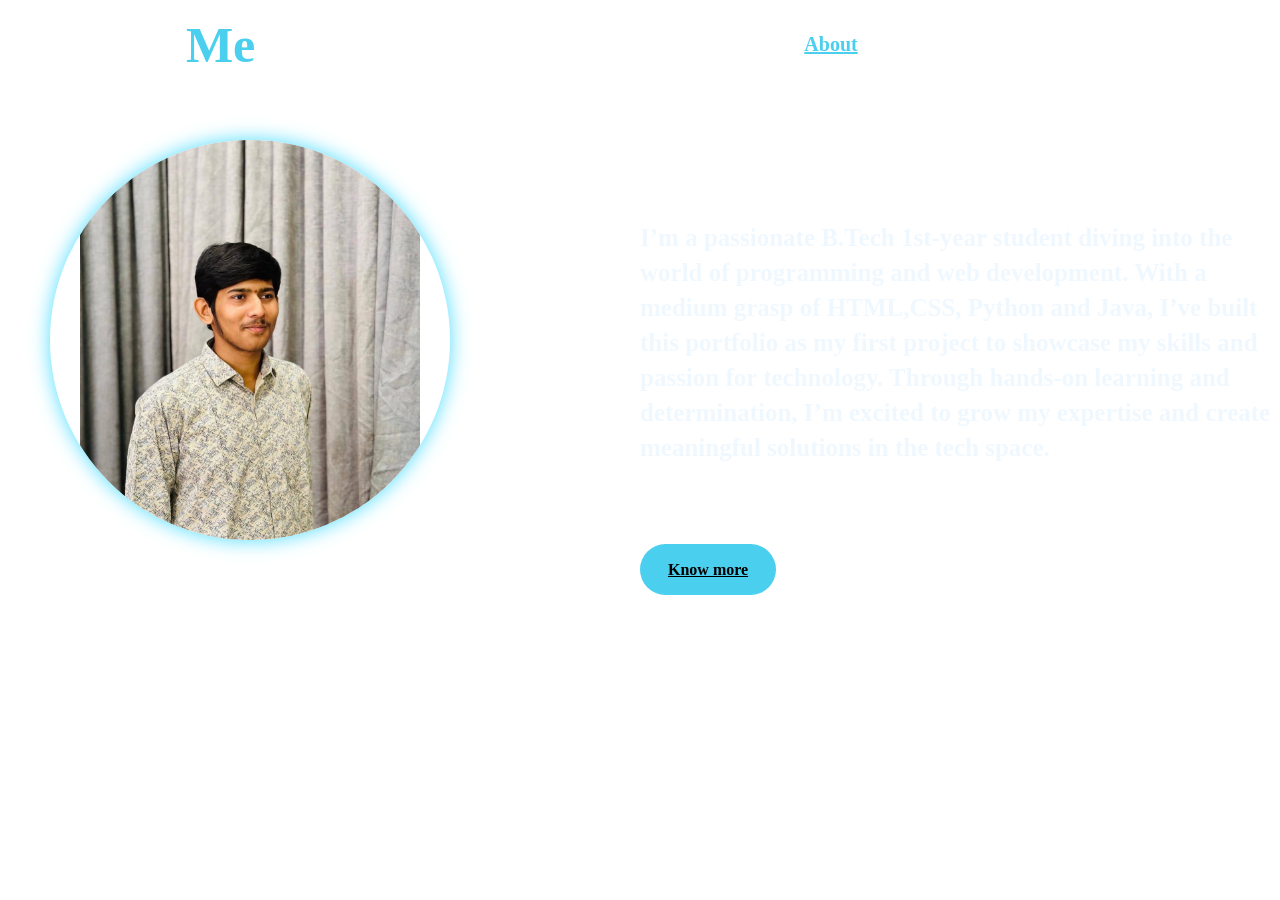
==== index1.html @ c2759982 "Add files via upload" ====
<!DOCTYPE html>
<html lang="en">
<head>
    <meta charset="UTF-8">
    <meta name="viewport" content="width=device-width, initial-scale=1.0">
    <title>About</title>
    <link rel="stylesheet" href="about.css">
</head>
<body>
    <video autoplay loop muted plays-inline class="back-vid">
        <source src="videos/galaxy.mp4" type="video/mp4">
      </video>
      <section>
       <nav> 
        <h1>About<span style="color: #4acfee;"> Me</span></h1>
        <ul>
            <li><a href="index.html">Home </a></li>
            <li><a class="active"  href="index1.html">About</a></li>
            <li><a href="index2.html">Education</a></li>
            <li><a href="index3.html">Skills</a></li>
            <li><a href="index4.html">Contact</a></li>
            <li><a href="index5.html">⋮</a></li>
          </ul>
        </nav>
    </section>
    <section class="about">
        <div class="hero-img">
            <img src="images/my.jpg" alt="myimage-img">
          </div>
          <div class="about-text">
            <h3> Web Developer!</h3>
            <p>I’m a passionate B.Tech 1st-year student diving 
                into the world of programming and web development. 
                With a medium grasp of HTML,CSS, Python and Java,
                I’ve built this portfolio as my first project
                to showcase my skills and passion for technology. Through hands-on 
                learning and determination, I’m excited to grow my expertise and 
                create meaningful solutions in the tech space.</p>
            <a href="index2.html" class="know-more">Know more</a>
          </div>
    </section>
</body>
</html>
---- about.css ----
.back-vid{
    position:absolute;
    right: 0;
    bottom: 0;
    z-index: -1;
  }
  body {
    margin: 0;
    width: 100vw;
    height: 100vh;
}  
  @media (max-aspect-ratio: 16/9){
    .back-vid{
      width: auto;
      height: 100%;
    }
  }
  
  @media (min-aspect-ratio: 16/9){
    .back-vid{
      width: 100%;
      height: auto;
    }
  }
  nav{
    display: flex;
    justify-content: space-between;
    align-items: center;
    padding: 0px 20px;
  }
  nav h1{
    margin: 10px;
    padding: 10px;
    color: white;
    line-height: 1;
    font-size: 50px;
    font-weight: 900;
  }
  
  nav ul{
    list-style: none;
    display: flex;
  }
  
  nav a{
    color: white;
    text-decoration: none;
    font-size: 20px;
    font-weight: bold;
    transition: 0.2s;
    padding: 0px 20px;
  }
  
  nav a:hover ,.active
   {
    color : #4acfee;
    text-decoration: underline;
  }
  .about{
    display: grid;
    grid-template-columns: repeat(2,1fr);
  }
  .hero-img{
    margin: 50px;
    width: 400px;
    height: 400px;
    background-color: none;
    position:relative;
    border-radius: 60%;
    display: flex;
    justify-content: center;
    overflow: hidden;
    box-shadow: 0 0 20px #4eddfd;
    transition: 1s;
  }
  
  .hero-img:hover{
    box-shadow: 0 0 40px #4acfee;
  }
  
  .hero-img img{
    position: absolute;
    width: 85%;
    mix-blend-mode: lighten;
  }
.about-text{
    font-size: 30px;
    font-weight: 600;
    color: white;
    line-height:1.7;
    margin: 0px 0px 0px;  
}
.about-text p{
    color: aliceblue;
    font-size: 25px;
    line-height: 1.4;
    margin-bottom: 4rem;
}
.know-more{
    margin-top: 15px;
    display: inline-block;
    padding: 12px 28px;
    background: #4acfee;
    border-radius: 40px;
    font-size: 16px;
    color: black;
    letter-spacing:none;
    font-weight: 600;
  }
  .know-more:hover{
    color: white;
    box-shadow: 0 0 10px #4acfee;
  }
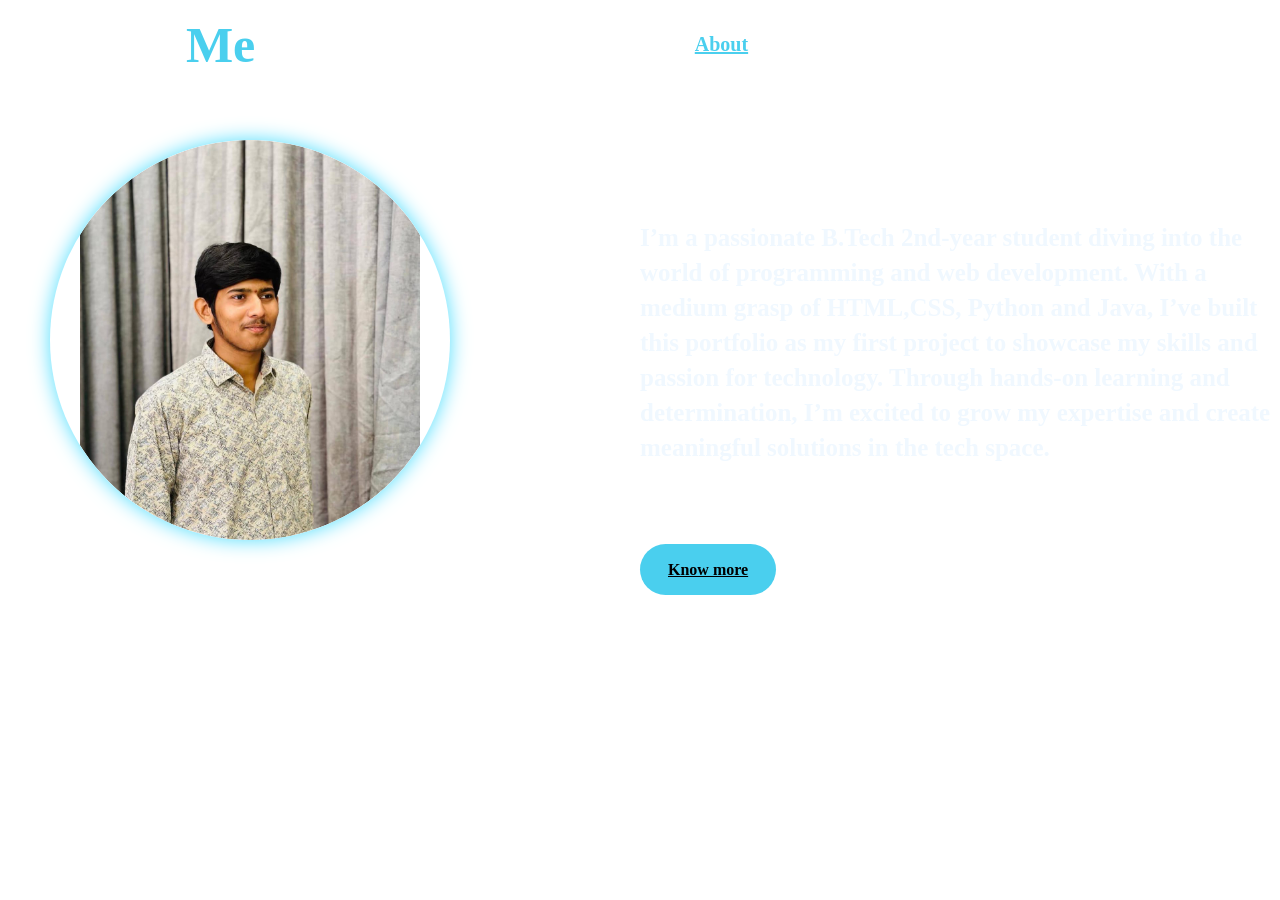
==== commit 52ae062c: "Add files via upload" ====
--- a/index1.html
+++ b/index1.html
@@ -1,43 +1,47 @@
 <!DOCTYPE html>
 <html lang="en">
+
 <head>
-    <meta charset="UTF-8">
-    <meta name="viewport" content="width=device-width, initial-scale=1.0">
-    <title>About</title>
-    <link rel="stylesheet" href="about.css">
+  <meta charset="UTF-8">
+  <meta name="viewport" content="width=device-width, initial-scale=1.0">
+  <title>About</title>
+  <link rel="stylesheet" href="about.css">
 </head>
+
 <body>
-    <video autoplay loop muted plays-inline class="back-vid">
-        <source src="videos/galaxy.mp4" type="video/mp4">
-      </video>
-      <section>
-       <nav> 
-        <h1>About<span style="color: #4acfee;"> Me</span></h1>
-        <ul>
-            <li><a href="index.html">Home </a></li>
-            <li><a class="active"  href="index1.html">About</a></li>
-            <li><a href="index2.html">Education</a></li>
-            <li><a href="index3.html">Skills</a></li>
-            <li><a href="index4.html">Contact</a></li>
-            <li><a href="index5.html">⋮</a></li>
-          </ul>
-        </nav>
-    </section>
-    <section class="about">
-        <div class="hero-img">
-            <img src="images/my.jpg" alt="myimage-img">
-          </div>
-          <div class="about-text">
-            <h3> Web Developer!</h3>
-            <p>I’m a passionate B.Tech 1st-year student diving 
-                into the world of programming and web development. 
-                With a medium grasp of HTML,CSS, Python and Java,
-                I’ve built this portfolio as my first project
-                to showcase my skills and passion for technology. Through hands-on 
-                learning and determination, I’m excited to grow my expertise and 
-                create meaningful solutions in the tech space.</p>
-            <a href="index2.html" class="know-more">Know more</a>
-          </div>
-    </section>
+  <video autoplay loop muted plays-inline class="back-vid">
+    <source src="videos/galaxy.mp4" type="video/mp4">
+  </video>
+  <section>
+    <nav>
+      <h1>About<span style="color: #4acfee;"> Me</span></h1>
+      <ul>
+        <li><a href="index.html">Home </a></li>
+        <li><a class="active" href="index1.html">About</a></li>
+        <li><a href="index2.html">Education</a></li>
+        <li><a href="index3.html">Skills</a></li>
+        <li><a href="projects.html">Projects</a></li>
+        <li><a href="index4.html">Contact</a></li>
+        <li><a href="index5.html">⋮</a></li>
+      </ul>
+    </nav>
+  </section>
+  <section class="about">
+    <div class="hero-img">
+      <img src="images/my.jpg" alt="myimage-img">
+    </div>
+    <div class="about-text">
+      <h3> Web Developer!</h3>
+      <p>I’m a passionate B.Tech 2nd-year student diving
+        into the world of programming and web development.
+        With a medium grasp of HTML,CSS, Python and Java,
+        I’ve built this portfolio as my first project
+        to showcase my skills and passion for technology. Through hands-on
+        learning and determination, I’m excited to grow my expertise and
+        create meaningful solutions in the tech space.</p>
+      <a href="index2.html" class="know-more">Know more</a>
+    </div>
+  </section>
 </body>
+
 </html>
--- a/about.css
+++ b/about.css
@@ -1,7 +1,10 @@
 .back-vid{
-    position:absolute;
-    right: 0;
-    bottom: 0;
+    position: fixed;
+    top: 0;
+    left: 0;
+    width: 100%;
+    height: 100%;
+    object-fit: cover;
     z-index: -1;
   }
   body {
@@ -9,19 +12,7 @@
     width: 100vw;
     height: 100vh;
 }  
-  @media (max-aspect-ratio: 16/9){
-    .back-vid{
-      width: auto;
-      height: 100%;
-    }
-  }
-  
-  @media (min-aspect-ratio: 16/9){
-    .back-vid{
-      width: 100%;
-      height: auto;
-    }
-  }
+
   nav{
     display: flex;
     justify-content: space-between;
@@ -110,4 +101,47 @@
   .know-more:hover{
     color: white;
     box-shadow: 0 0 10px #4acfee;
-  }+  }
+
+@media (max-width: 768px) {
+  body {
+    height: auto;
+    min-height: 100vh;
+    padding-bottom: 30px;
+  }
+  nav {
+    flex-direction: column;
+    padding: 10px;
+  }
+  nav h1 {
+    font-size: 35px;
+    margin: 5px;
+  }
+  nav ul {
+    flex-wrap: wrap;
+    justify-content: center;
+    padding: 0;
+  }
+  nav a {
+    padding: 5px 10px;
+    font-size: 16px;
+  }
+  .about {
+    grid-template-columns: 1fr;
+    text-align: center;
+    padding: 20px;
+  }
+  .hero-img {
+    width: 250px;
+    height: 250px;
+    margin: 20px auto;
+  }
+  .about-text {
+    font-size: 24px;
+    margin-top: 20px;
+  }
+  .about-text p {
+    font-size: 18px;
+    margin-bottom: 2rem;
+  }
+}
